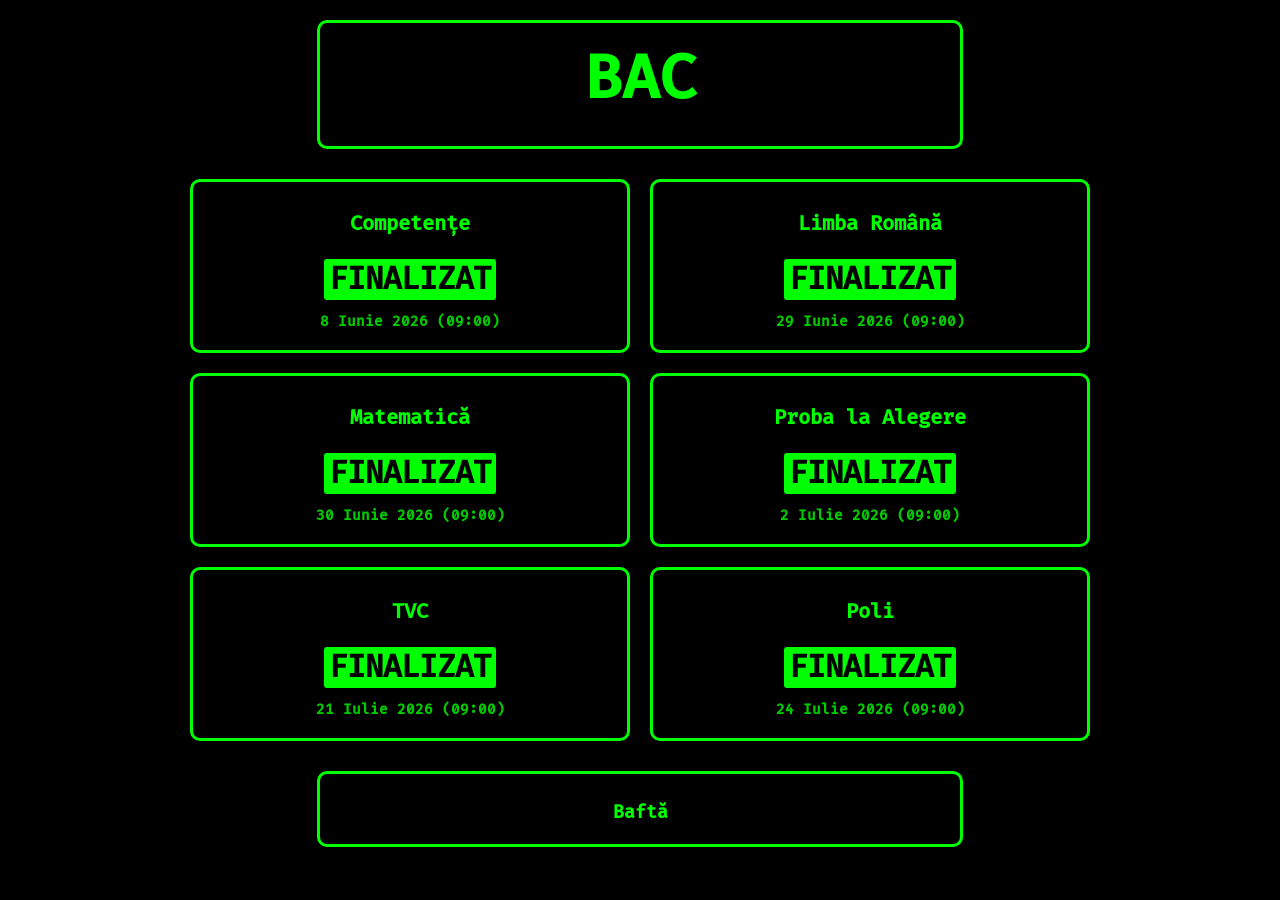
==== BAC/index.html @ 9ff201c6 "Add files via upload" ====
<!DOCTYPE html>
<html lang="ro">
<head>
  <meta charset="UTF-8" />
  <meta name="viewport" content="width=device-width, initial-scale=1.0"/>
  <title>BAC</title>

  <link rel="icon" type="image/png" href="/images/favicon.png" />
  <style>
    @font-face {
      font-family: 'FiraCodeNerdFontMono';
      src: url('/fonts/FiraCodeNerdFontMono-Medium.ttf') format('truetype');
      font-weight: normal;
      font-style: normal;
    }

    body {
      background-color: black;
      color: #00ff00;
      margin: 0;
      padding: 20px 10px;
      font-size: 18px;
      font-weight: bold;
      display: flex;
      flex-direction: column;
      align-items: center;
      font-family: 'FiraCodeNerdFontMono', 'Fira Code', monospace;
    }

    a { color: #00ff00; text-decoration: none; }
    a:hover { text-decoration: underline; }

    .header-container {
      border: 3px solid #00ff00;
      padding: 20px;
      margin-bottom: 30px;
      border-radius: 10px;
      width: 90%;
      max-width: 600px;
      text-align: center;
    }

    .timers-grid {
      display: grid;
      grid-template-columns: 1fr;
      gap: 20px;
      width: 90%;
      max-width: 900px;
      margin-bottom: 20px;
    }

    @media (min-width: 768px) {
      .timers-grid {
        grid-template-columns: 1fr 1fr;
      }
    }

    .container {
      border: 3px solid #00ff00;
      padding: 20px;
      border-radius: 10px;
      text-align: center;
      display: flex;
      flex-direction: column;
      justify-content: center;
      align-items: center;
    }

    .highlight {
      background-color: #00ff00;
      color: black;
      padding: 2px 5px;
      border-radius: 3px;
    }

    h1 {
      font-size: 60px;
      margin-bottom: 10px;
      margin-top: 0;
    }

    h2 {
      font-size: 20px;
      margin-top: 10px;
      margin-bottom: 15px;
    }

    .time {
      font-size: 30px;
      margin: 10px 0;
      text-shadow: 0 0 5px rgba(0, 255, 0, 0.4);
    }

    .date-label {
      font-size: 14px;
      opacity: 0.8;
      margin-top: 5px;
    }

    .social-container {
      border: 3px solid #00ff00;
      padding: 20px;
      margin-top: 10px;
      border-radius: 10px;
      width: 90%;
      max-width: 600px;
      display: flex;
      justify-content: center;
    }
  </style>
</head>
<body>

  <div class="header-container">
    <h1>BAC</h1>
  </div>
  <div class="timers-grid">
    <div class="container">
      <h2>Competențe</h2>
      <div id="comp" class="time">Se încarcă...</div>
      <div class="date-label">8 Iunie 2026 (09:00)</div>
    </div>

    <div class="container">
      <h2>Limba Română</h2>
      <div id="romana" class="time">Se încarcă...</div>
      <div class="date-label">29 Iunie 2026 (09:00)</div>
    </div>

    <div class="container">
      <h2>Matematică</h2>
      <div id="mate" class="time">Se încarcă...</div>
      <div class="date-label">30 Iunie 2026 (09:00)</div>
    </div>

    <div class="container">
      <h2>Proba la Alegere</h2>
      <div id="alegere" class="time">Se încarcă...</div>
      <div class="date-label">2 Iulie 2026 (09:00)</div>
    </div>

    <div class="container">
      <h2>TVC</h2>
      <div id="tvc" class="time">Se încarcă...</div>
      <div class="date-label">21 Iulie 2026 (09:00)</div>
    </div>

    <div class="container">
      <h2>Poli</h2>
      <div id="poli" class="time">Se încarcă...</div>
      <div class="date-label">24 Iulie 2026 (09:00)</div>
    </div>
  </div>

  <div class="social-container">
    <div style="text-align: left; display: flex; flex-direction: column; gap: 7px;">
        <span style="font-size: 1.7rem; margin-right: 10px;"></span> Baftă
    </div>
  </div>

  <script>
    const exams = [
      { id: 'comp', date: '2026-06-08T09:00:00' },
      { id: 'romana', date: '2026-06-29T09:00:00' },
      { id: 'mate', date: '2026-06-30T09:00:00' },
      { id: 'alegere', date: '2026-07-02T09:00:00' },
      { id: 'tvc', date: '2026-07-21T09:00:00' },
      { id: 'poli', date: '2026-07-24T09:00:00' }
    ];

    function updateTimers() {
      const now = new Date().getTime();

      exams.forEach(exam => {
        const countDownDate = new Date(exam.date).getTime();
        const distance = countDownDate - now;
        const el = document.getElementById(exam.id);

        if (!el) return;

        if (distance < 0) {
          el.innerHTML = "<span class='highlight'>FINALIZAT</span>";
          return;
        }

        const days = Math.floor(distance / (1000 * 60 * 60 * 24));
        const hours = Math.floor((distance % (1000 * 60 * 60 * 24)) / (1000 * 60 * 60));
        const minutes = Math.floor((distance % (1000 * 60 * 60)) / (1000 * 60));
        const seconds = Math.floor((distance % (1000 * 60)) / 1000);

        const h = hours < 10 ? '0' + hours : hours;
        const m = minutes < 10 ? '0' + minutes : minutes;
        const s = seconds < 10 ? '0' + seconds : seconds;

        el.innerHTML = `${days}z ${h}h ${m}m ${s}s`;
      });
    }

    updateTimers();
    setInterval(updateTimers, 1000);
  </script>
</body>
</html>
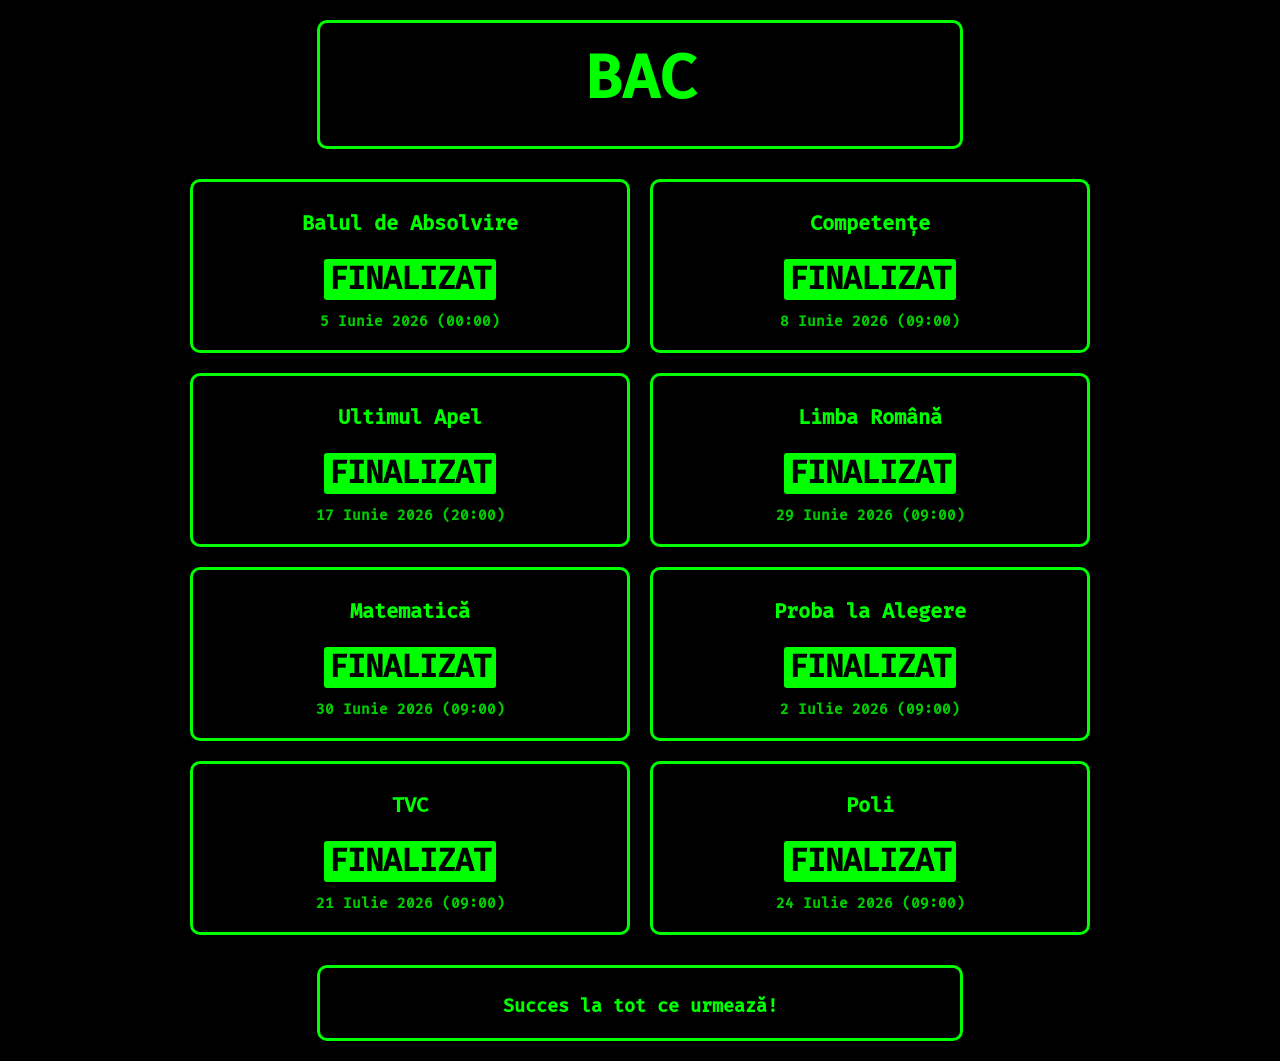
==== commit 0951a30b: "bal-ul ca am primit reclamatii de la colegi" ====
--- a/BAC/index.html
+++ b/BAC/index.html
@@ -3,7 +3,7 @@
 <head>
   <meta charset="UTF-8" />
   <meta name="viewport" content="width=device-width, initial-scale=1.0"/>
-  <title>BAC</title>
+  <title>BAC 2026</title>
 
   <link rel="icon" type="image/png" href="/images/favicon.png" />
   <style>
@@ -114,7 +114,14 @@
   <div class="header-container">
     <h1>BAC</h1>
   </div>
+
   <div class="timers-grid">
+    <div class="container">
+      <h2>Balul de Absolvire</h2>
+      <div id="bal" class="time">Se încarcă...</div>
+      <div class="date-label">5 Iunie 2026 (00:00)</div>
+    </div>
+
     <div class="container">
       <h2>Competențe</h2>
       <div id="comp" class="time">Se încarcă...</div>
@@ -122,6 +129,12 @@
     </div>
 
     <div class="container">
+      <h2>Ultimul Apel</h2>
+      <div id="apel" class="time">Se încarcă...</div>
+      <div class="date-label">17 Iunie 2026 (20:00)</div>
+    </div>
+
+    <div class="container">
       <h2>Limba Română</h2>
       <div id="romana" class="time">Se încarcă...</div>
       <div class="date-label">29 Iunie 2026 (09:00)</div>
@@ -154,13 +167,15 @@
 
   <div class="social-container">
     <div style="text-align: left; display: flex; flex-direction: column; gap: 7px;">
-        <span style="font-size: 1.7rem; margin-right: 10px;"></span> Baftă
+        <span style="font-size: 1.7rem; margin-right: 10px;"></span> Succes la tot ce urmează!
     </div>
   </div>
 
   <script>
     const exams = [
+      { id: 'bal', date: '2026-06-05T00:00:00' },
       { id: 'comp', date: '2026-06-08T09:00:00' },
+      { id: 'apel', date: '2026-06-17T20:00:00' }, // ID-ul corespunde cu cel din HTML
       { id: 'romana', date: '2026-06-29T09:00:00' },
       { id: 'mate', date: '2026-06-30T09:00:00' },
       { id: 'alegere', date: '2026-07-02T09:00:00' },
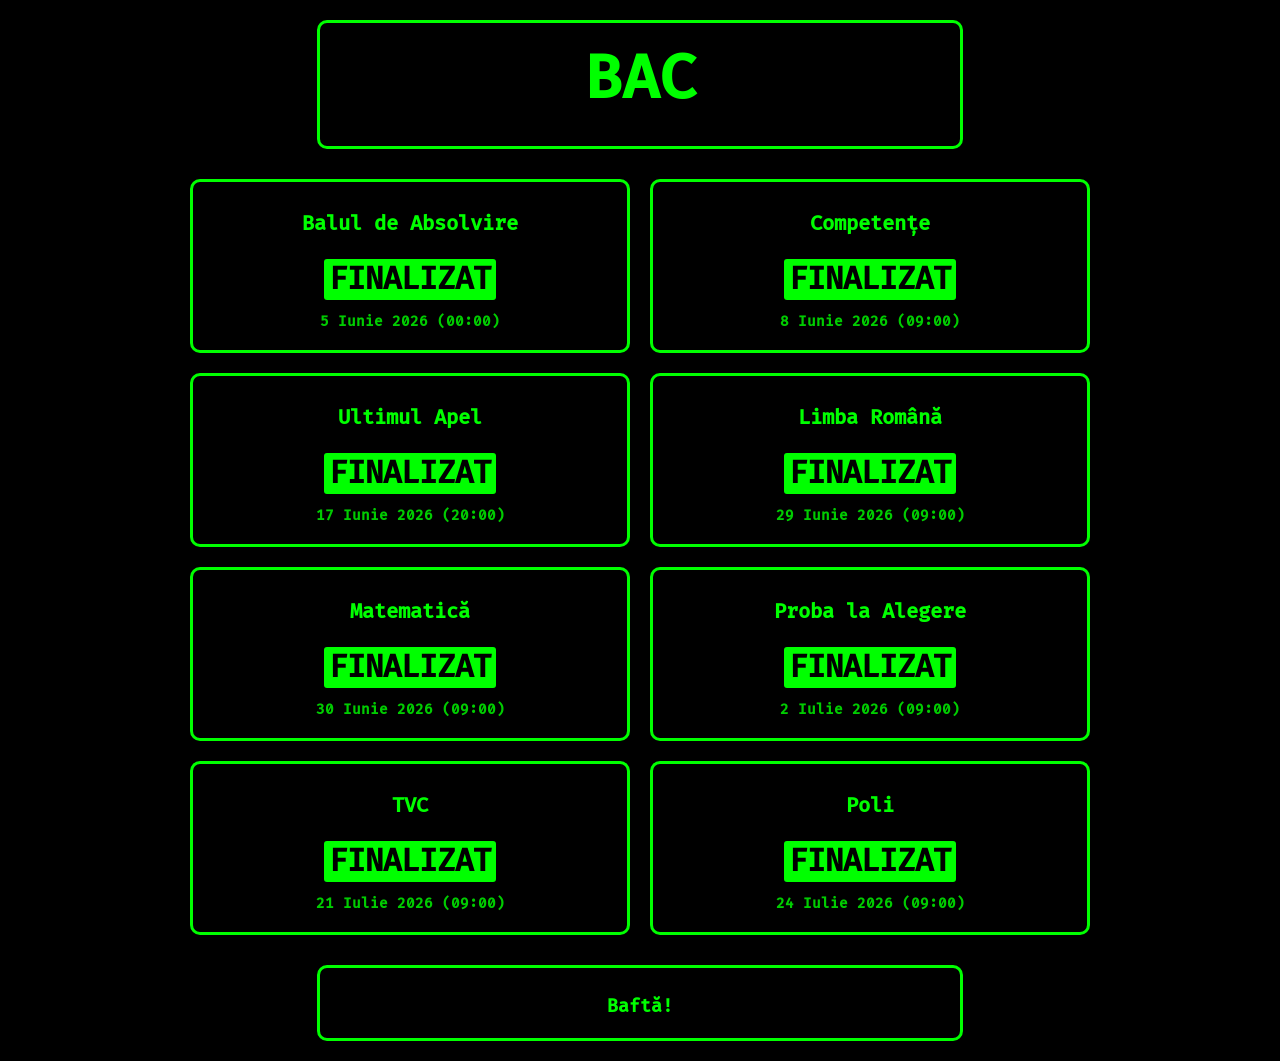
==== commit 81fce990: "Update index.html" ====
--- a/BAC/index.html
+++ b/BAC/index.html
@@ -167,7 +167,7 @@
 
   <div class="social-container">
     <div style="text-align: left; display: flex; flex-direction: column; gap: 7px;">
-        <span style="font-size: 1.7rem; margin-right: 10px;"></span> Succes la tot ce urmează!
+        <span style="font-size: 1.7rem; margin-right: 10px;"></span> Baftă!
     </div>
   </div>
 
